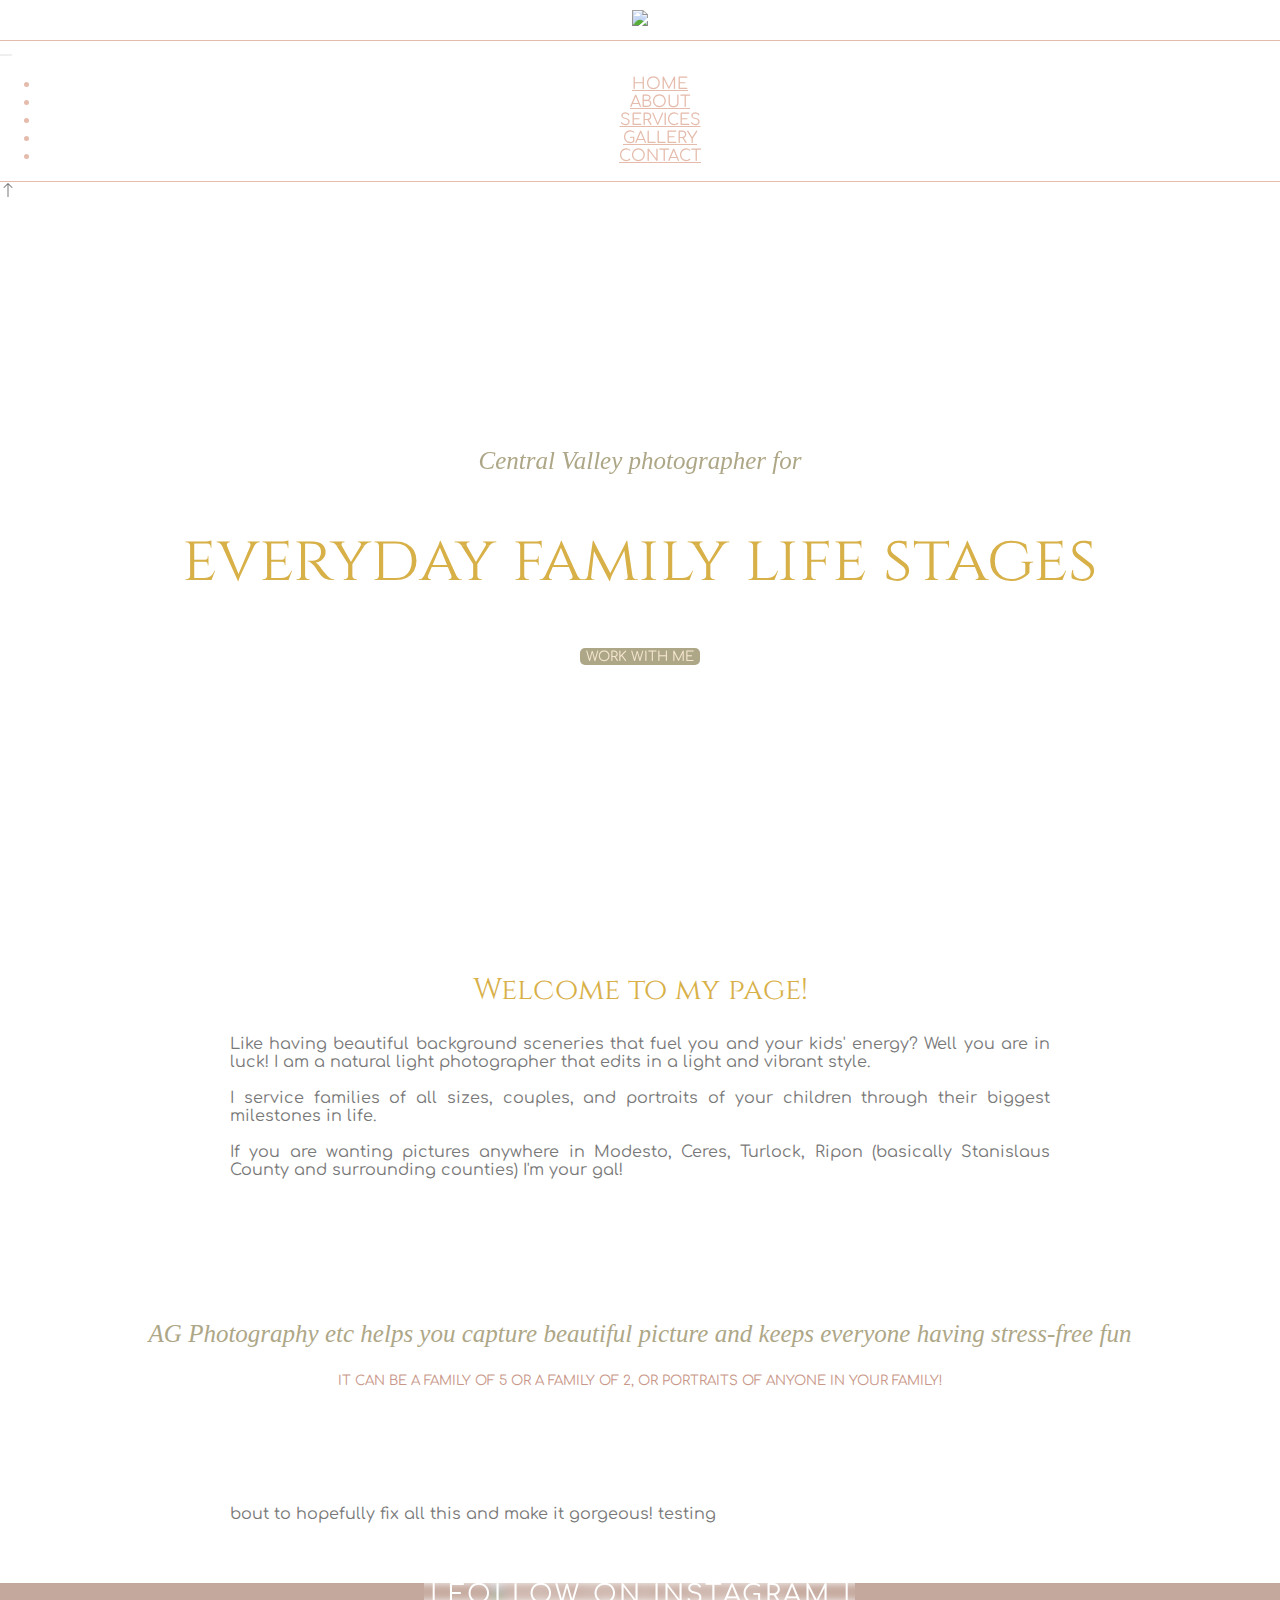
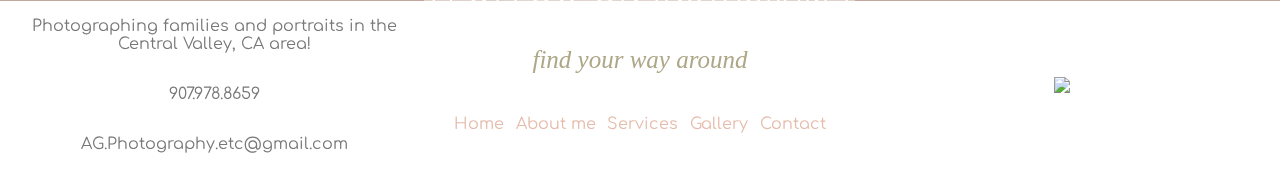
==== index.html @ 127899fd "links, refactoring some of the css" ====
<!DOCTYPE html>
<html>

<head>
    <!-- Bootstrap Styles -->
    <!-- CSS only -->
    <link href="https://cdn.jsdelivr.net/npm/bootstrap@5.2.2/dist/css/bootstrap.min.css" rel="stylesheet" integrity="sha384-Zenh87qX5JnK2Jl0vWa8Ck2rdkQ2Bzep5IDxbcnCeuOxjzrPF/et3URy9Bv1WTRi" crossorigin="anonymous">

    <!-- don't use this in production: -->
    <script src="https://unpkg.com/@babel/standalone/babel.min.js"></script>

    <!-- Google Fonts: Comfortaa and Cinzel -->
    <link rel="preconnect" href="https://fonts.googleapis.com">
    <link rel="preconnect" href="https://fonts.gstatic.com" crossorigin>
    <link href="https://fonts.googleapis.com/css2?family=Cinzel&family=Comfortaa&display=swap" rel="stylesheet">

    <!-- Google icons -->
    <link rel="stylesheet" href="https://fonts.googleapis.com/css2?family=Material+Symbols+Outlined:opsz,wght,FILL,GRAD@20..48,100..700,0..1,-50..200" />

    <!-- CSS & java -->
    <link rel="stylesheet" href="styles.css">
    <script type="module" src="index.js"></script>

</head>

 
<body>

<!-- ------------------ LOGO HAEDER ------------------ -->
<div class="logo-header">
    <a href="#/home"><img src="images/logos/Long-color.png" /></a>
</div>



<!-- ------------------ NAVIGATION BAR ------------------ -->
<nav class="navbar sticky-top navbar-expand-lg navbar-light bg-light">
    <!--<a class="navbar-brand" href="#">Navbar</a>-->

    <button class="navbar-toggler" type="button" data-toggle="collapse" data-target="#navbarNav" aria-controls="navbarNav" aria-expanded="false" aria-label="Toggle navigation">
      <span class="navbar-toggler-icon"></span>
    </button>

    <div class="collapse navbar-collapse" id="navbarNav">

        <ul class="navbar-nav ml-auto" data-target=".navbar-collapse" data-toggle="collapse">
            <li class="nav-item">
                <a class="nav-link mx-3" href="#/home">Home</a>
            </li>
            <li class="nav-item">
                <a class="nav-link mx-3" href="#/about">About</a>
            </li>
            <li class="nav-item">
                <a class="nav-link mx-3" href="#/services">Services</a>
            </li>
            <li class="nav-item">
                <a class="nav-link mx-3" href="#/gallery">Gallery</a>
            </li>
            <!--<li class="nav-item">
                <a class="nav-link mx-3" href="#/faqs">FAQ's</a>
            </li>-->
            <li class="nav-item">
                <a class="nav-link mx-3" href="#/contact">Contact</a>
            </li>
        </ul>

    </div>
</nav>

<!-- ------------------ Scroll to the top ------------------ -->
<a id="back-to-top" href="#top" class="btn fixed-bottom go-up btn-light btn-lg back-to-top" role="button">
    <svg xmlns="http://www.w3.org/2000/svg" width="16" height="16" fill="currentColor" class="bi bi-arrow-up" viewBox="0 0 16 16">
        <path fill-rule="evenodd" d="M8 15a.5.5 0 0 0 .5-.5V2.707l3.146 3.147a.5.5 0 0 0 .708-.708l-4-4a.5.5 0 0 0-.708 0l-4 4a.5.5 0 1 0 .708.708L7.5 2.707V14.5a.5.5 0 0 0 .5.5z"/>
    </svg>
</a>






<!-- ------------------ CONTENT ------------------ -->
<div class="container" style="padding-top: 0px">
  <div id="content"></div>
</div>





<!-- ------------------ FOOTER ------------------ -->
<div class="footer">

  <!-- instagram part like a hero image type of thing-->
  <div class="instagram">
      <img src="images/combos/instagram-970x90.png" alt="instagram collage from AG Photography etc" style="width: 100vw; opacity: 0.6;"/>
      <div class="insta-content">
          <h4 style="color: white;">
            <a href="https://www.instagram.com/ag.photography.etc/" target="_blank" style="color: white;">
              <span>Follow on Instagram</span>
            </a>
          </h4>
      </div>
  </div>
  
  <div class="bottom">
      <!-- first little part with info -->
      <div class="first-section" style="text-align: center;">
        <p>Photographing families and portraits in the Central Valley, CA area!</p>
        <p>907.978.8659</p>
        <p>AG.Photography.etc@gmail.com</p>
      </div>
  
      <!-- logo -->
      <div class="middle-section">
        <h3>find your way around</h3>
        <ul class="footer-list">
            <li class="list-item">
                <a href="#">Home</a>
            </li>
            <li class="list-item">
                <a href="#/about">About me</a>
            </li>
            <li class="list-item">
                <a href="#/services">Services</a>
            </li>
            <li class="list-item">
                <a href="#/gallery">Gallery</a>
            </li>
            <!--<li class="list-item">
                <a href="#/faqs">FAQ's</a>
            </li>-->
            <li class="list-item">
                <a href="#/contact">Contact</a>
            </li>
        </ul>
  
      </div>
  
      <!-- pages -->
      <div class="last-section">
          <img src="/images/logos/Color-circ.png" style="width: 200px;"/>
      </div>
  </div>
</div>

<!-- Bootstrap Java -->
<script src="https://code.jquery.com/jquery-3.2.1.slim.min.js" integrity="sha384-KJ3o2DKtIkvYIK3UENzmM7KCkRr/rE9/Qpg6aAZGJwFDMVNA/GpGFF93hXpG5KkN" crossorigin="anonymous"></script>
<script src="https://cdnjs.cloudflare.com/ajax/libs/popper.js/1.12.9/umd/popper.min.js" integrity="sha384-ApNbgh9B+Y1QKtv3Rn7W3mgPxhU9K/ScQsAP7hUibX39j7fakFPskvXusvfa0b4Q" crossorigin="anonymous"></script>
<script src="https://maxcdn.bootstrapcdn.com/bootstrap/4.0.0/js/bootstrap.min.js" integrity="sha384-JZR6Spejh4U02d8jOt6vLEHfe/JQGiRRSQQxSfFWpi1MquVdAyjUar5+76PVCmYl" crossorigin="anonymous"></script>


</body>
</html>
---- styles.css ----
html, body {
    margin: 0;
    padding: 0;
}
.container {
    margin-left: 0;
    padding: 0;
}

.whole-page {
    display: flex;
    justify-content: center;
    flex-direction: column;
    background-color: #fff;
    width: 100vw;
    gap: 0;
}

header {
    z-index: 10;
    position: relative;
} 
.main-content {
    display: flex;
    flex-direction: column;
    position: relative;
    width: 100vw;
    margin-right: 0;
}


.buttn {
    background-color: #AEA787;
    color: #f5e6d0;
    border: none;
    text-align: center;
    border-radius: 5px;
    font-family: 'Comfortaa', cursive;
    text-transform: uppercase;
}
.buttn:hover {
    background-color: #a19b80;
    color: #fff0da;
}

button h4 {
    margin: 8px 8px 6px;
}

h1 {
    font-family: 'Cinzel', serif;
    font-size: 5vw;
    font-weight: normal;
    text-align: center;
    color: #D8B048;
}

h2 {
    color: #D8B048;
    font-family: 'Cinzel','Georgia';
    font-weight: normal;
    font-size: 30px;
    text-align: center;
}

h3 {
    font-weight: normal;
    font-size: 25px;
    font-family: 'Garamond', serif;
    font-style: italic;
    color: #aea787;
    text-align: center;
}

h4 {
    font-family: 'Comfortaa', cursive;  
    text-transform: uppercase;
    color: #C89687;
    font-size: 18px;
    font-weight: normal;
}

p {
    font-family: 'Comfortaa', cursive;  
    font-size: 16px;
    color: #787878;
}


/* ***************************** Logo Header ***************************** */
.logo-header img {
    width: 60vw;
    height: auto;
    padding: 10px;
}
.logo-header {
    text-align: center;
}




/*  *****************************   Parallax Images ************************************** */

.parallax {
    overflow: hidden; 
    position: relative; 
    width: 100%; 
    background-attachment: fixed; 
    background-size: cover; 
    -moz-background-size: cover; 
    -webkit-background-size: cover; 
    background-repeat: no-repeat; 
    background-position: top center;
}

.parallax-home-one {
    padding-top: 200px; 
    padding-bottom: 200px; 
    background-image: url('images/my-family/DSC00334-Edit.jpg'); 
    box-shadow: inset 0 0 0 1000px #ffffff75;
    text-align: center;
}
.parallax-home-two {
    padding-top: 40px; 
    padding-bottom: 40px; 
    background-image: url('images/scenes/DSC02443.jpg'); 
    box-shadow: inset 0 0 0 1000px #ffffffb4;
}
.parallax-about-one {
    padding-top: 80px; 
    padding-bottom: 80px; 
    height: 500px;
    background-image: url('images/families/DSC01518-cropped.jpg'); 
    box-shadow: inset 0 0 0 1000px #ffffff49;
}
.parallax-contact {
    padding-top: 100px; 
    padding-bottom: 100px; 
    background-image: url('images/scenes/DSC09798.jpg'); 
    box-shadow: inset 0 0 0 1000px #ffffff75;
    text-align: center;
}
.parallax-services-one {
    padding-top: 40px; 
    padding-bottom: 30px;  
    background-image: url('images/scenes/DSC02382.jpg'); 
    box-shadow: inset 0 0 0 1000px #ffffffc4;
    text-align: center;
}
.hero-image {
    backdrop-filter: blur(5px);
    box-shadow: inset 0 0 0 1000px rgba(255, 255, 255, 0.4);
    padding: 20px 20px;
}
.block {
    padding: 60px; 
    width:820px; 
    margin:0 auto; 
    text-align:justify;
}
@media screen and (max-width: 959px) and (min-width: 768px) {
    .block {padding: 40px; width:80%;}
}
@media screen and (max-width: 479px) {
    .block {padding: 30px 15px; width:80%;}
}
.line-break {
    border-bottom: 1px solid #e5bcac; 
    width: 150px; 
    margin: 0 auto;
}
.flex-row-container {
    display: flex; 
    flex-direction: row; 
    gap: 20px;
    justify-content: space-between;
}
.me-pics {
    width: 25vw; 
    height: auto;
}
@media screen and (max-width: 820px) {
    .flex-row-container {flex-direction: column;}
    .flex-row-container .me-pics {width: 100vw; height: auto;}
}
.contact-form {
    background-color: rgba(255, 255, 255, 0.76);
    padding: 20px;
    width: 400px;
    text-align: center;
    margin: auto;
}
.contact-form a {
    color: #787878;
}
.contact-form a:hover {
    color: #e5bcac;
}




/*  *****************************   CARDS ************************************** */
.card {
    border: none;
    border-radius: none;
}
.card-footer {
    background-color: transparent;
    border: none;
}



/*  *****************************  GALLERY ************************************** */

.row {
    display: flex;
    flex-wrap: wrap;
    padding: 0 4px;
  }
  
  /* Create four equal columns that sits next to each other */
  .column {
    flex: 25%;
    max-width: 25%;
    padding: 0 4px;
  }
  
  .column img {
    margin-top: 8px;
    vertical-align: middle;
    width: 100%;
  }
  
  /* Responsive layout - makes a two column-layout instead of four columns */
  @media screen and (max-width: 800px) {
    .column {
      flex: 50%;
      max-width: 50%;
    }
  }
  
  /* Responsive layout - makes the two columns stack on top of each other instead of next to each other */
  @media screen and (max-width: 600px) {
    .column {
      flex: 100%;
      max-width: 100%;
    }
  }















/*  *****************************   NAVBAR **************************************
font-family: 'Cinzel', serif;
font-family: 'Comfortaa', cursive; 

colors
pinky: #e5bcac
greeny: #aea787
gold: #dcb74e
grey: #787878
beige: #ead6b8
*/

.bg-light {
    --bs-bg-opacity: 1;
    background-color: rgba(255, 255, 255, 0.541) !important;
    backdrop-filter: blur(5px);
    border-top: 1px solid #e5bcac;
    border-bottom: 1px solid #e5bcac;
}
.navbar-toggler {
    margin-left: auto;
    margin-right: 5px;
    border: none;
}
.navbar-nav {
    text-align: center;
}

.nav-item {
    text-decoration: none;
    font-family: 'Comfortaa', cursive; 
    text-transform: uppercase;
    font: 16px;
    color: #e5bcac;
}
.nav-item a {
    color: #e5bcac;
}

.nav-item a:hover {
    background: radial-gradient(#ffffffa1, 40%, #ffffff00);
}

@media (min-width: 992px) {
.navbar-expand-lg .navbar-collapse {
    justify-content:space-evenly;
    gap: 20px;
}
}
.navbar {
    --bs-navbar-color: rgb(233, 233, 233);
}
.btn-light {
    background-color: transparent;
    border: none;
}
.fixed-bottom {
    left: auto;
}
.go-up {
    text-decoration: none; 
    color: #787878; 
    background-color: rgba(255, 255, 255, 0.623);
}
.go-up:hover {
    background-color: #78787854;
    color: white;
}



/*  *****************************   FOOTER  ************************************** */
.footer {
    display: flex;
    flex-direction: column;
    justify-content: center;
    flex: 1 0 10px;
    padding: 0;
    margin: 0;
}

.instagram {
    position: relative;
    text-align: center;
    color: white;
    overflow: hidden;
    background: #b39082c7;
}
.insta-content {
    position: absolute;
    top: 50%;
    left: 50%;
    transform: translate(-50%, -50%);
}
.insta-content h4 {
    font-size: 2vw;
    letter-spacing: 0.1em;
    margin: 0;
    backdrop-filter: blur(5px); /* adds blur to everything behind it */
    -webkit-backdrop-filter: blur(5px);
    font-family: 'Comfortaa', cursive; 
    padding: 8px;
}
.insta-content h4 span {
  border: 2px solid white;
  padding: 10px 14px 6px;
  display: inline-block;
}

.bottom {
    display: flex;
    flex-direction: row;
    justify-content: space-evenly;
    position: relative;
    align-items: center;
    margin: auto;
    gap: 50px;
}
.bottom > *{
    flex: 1 1 0;
}
.footer .first-section {
    display: flex;
    flex-direction: column;
}
.footer .middle-section {
    display: flex;
    flex-direction: column;
    justify-content: center;

}
.footer .last-section {
    display: flex;
    justify-content:flex-end;
}

.footer-list {
    display: flex;
    justify-content: space-evenly;
    list-style-type: none;
    align-items: center;
    padding: 0;
    gap: 10px;
    flex-wrap: wrap;
}

.footer-list .list-item a {
    text-decoration: none;
    font-family: 'Comfortaa', cursive; 
    color: #e5bcac;
}
@media all and (max-width: 680px) {
    .bottom{
        flex-direction: column;
    }
}
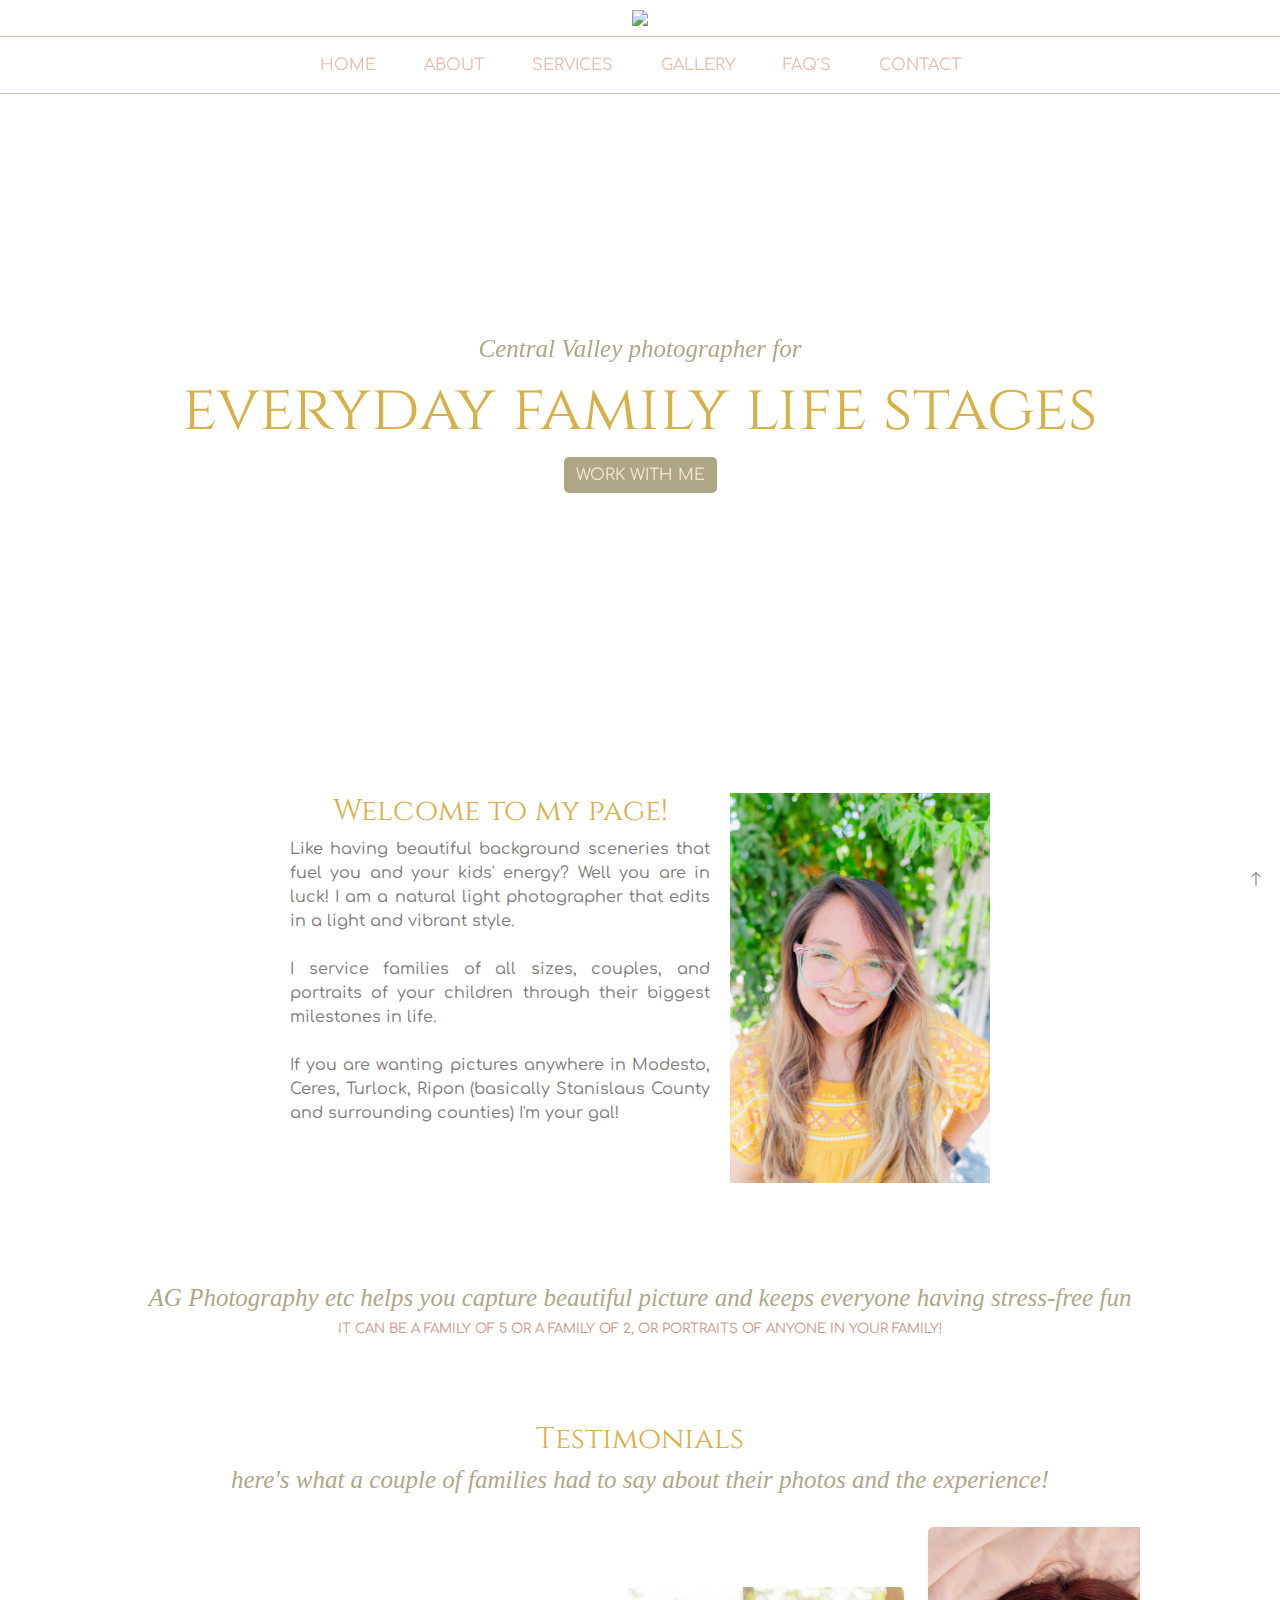
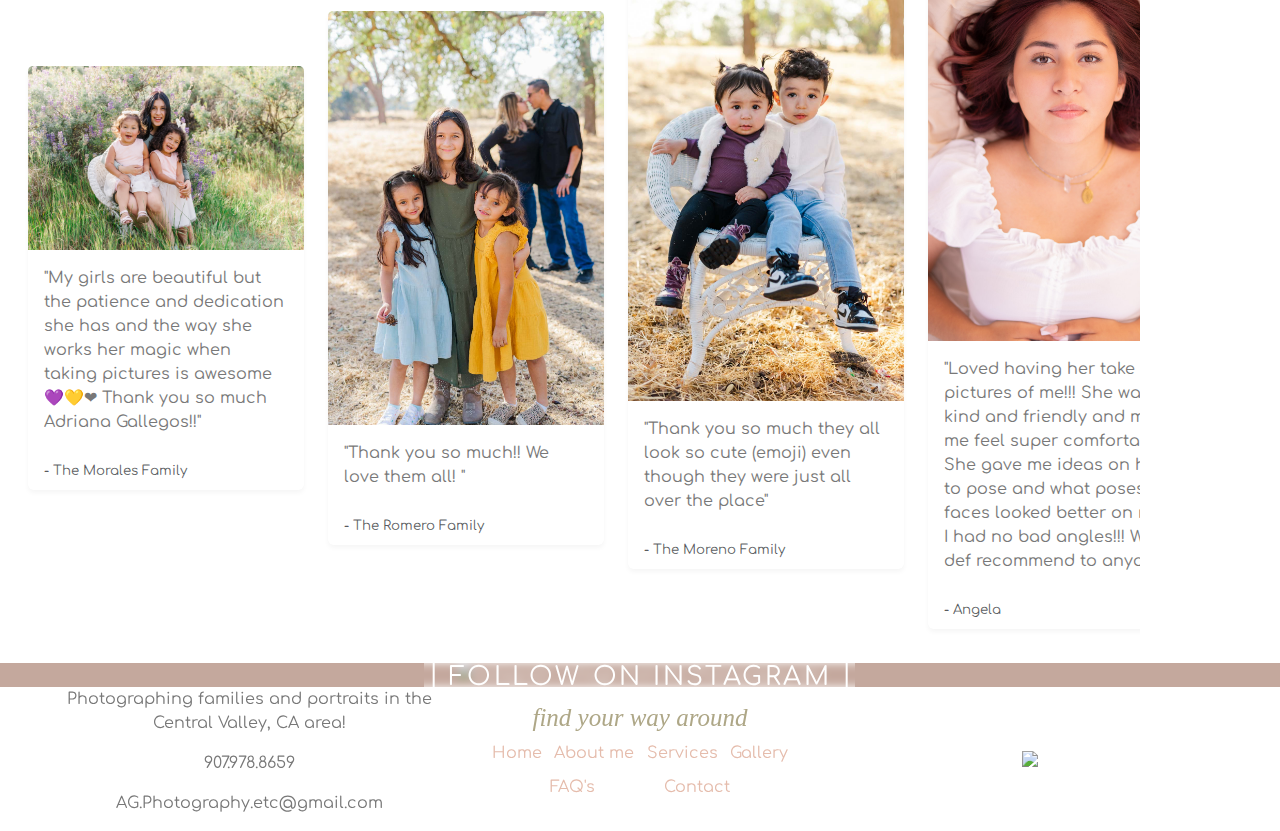
==== commit 29cefcea: "refactored blur" ====
--- a/index.html
+++ b/index.html
@@ -4,7 +4,8 @@
 <head>
     <!-- Bootstrap Styles -->
     <!-- CSS only -->
-    <link href="https://cdn.jsdelivr.net/npm/bootstrap@5.2.2/dist/css/bootstrap.min.css" rel="stylesheet" integrity="sha384-Zenh87qX5JnK2Jl0vWa8Ck2rdkQ2Bzep5IDxbcnCeuOxjzrPF/et3URy9Bv1WTRi" crossorigin="anonymous">
+    <link href="https://cdn.jsdelivr.net/npm/bootstrap@5.0.2/dist/css/bootstrap.min.css" rel="stylesheet">
+    <script src="https://cdn.jsdelivr.net/npm/bootstrap@5.0.2/dist/js/bootstrap.bundle.min.js"></script>
 
     <!-- don't use this in production: -->
     <script src="https://unpkg.com/@babel/standalone/babel.min.js"></script>
@@ -34,7 +35,7 @@
 
 
 <!-- ------------------ NAVIGATION BAR ------------------ -->
-<nav class="navbar sticky-top navbar-expand-lg navbar-light bg-light">
+<nav class="navbar sticky-top navbar-expand-lg navbar-light bg-light blur">
     <!--<a class="navbar-brand" href="#">Navbar</a>-->
 
     <button class="navbar-toggler" type="button" data-toggle="collapse" data-target="#navbarNav" aria-controls="navbarNav" aria-expanded="false" aria-label="Toggle navigation">
@@ -45,7 +46,7 @@
 
         <ul class="navbar-nav ml-auto" data-target=".navbar-collapse" data-toggle="collapse">
             <li class="nav-item">
-                <a class="nav-link mx-3" href="#/home">Home</a>
+                <a class="nav-link mx-3" href="#">Home</a>
             </li>
             <li class="nav-item">
                 <a class="nav-link mx-3" href="#/about">About</a>
@@ -56,9 +57,9 @@
             <li class="nav-item">
                 <a class="nav-link mx-3" href="#/gallery">Gallery</a>
             </li>
-            <!--<li class="nav-item">
+            <li class="nav-item">
                 <a class="nav-link mx-3" href="#/faqs">FAQ's</a>
-            </li>-->
+            </li>
             <li class="nav-item">
                 <a class="nav-link mx-3" href="#/contact">Contact</a>
             </li>
@@ -107,7 +108,7 @@
       <!-- first little part with info -->
       <div class="first-section" style="text-align: center;">
         <p>Photographing families and portraits in the Central Valley, CA area!</p>
-        <p>907.978.8659</p>
+        <p style="text-decoration: none; color: #787878;">907.978.8659</p>
         <p>AG.Photography.etc@gmail.com</p>
       </div>
   
@@ -127,9 +128,9 @@
             <li class="list-item">
                 <a href="#/gallery">Gallery</a>
             </li>
-            <!--<li class="list-item">
+            <li class="list-item">
                 <a href="#/faqs">FAQ's</a>
-            </li>-->
+            </li>
             <li class="list-item">
                 <a href="#/contact">Contact</a>
             </li>
--- a/styles.css
+++ b/styles.css
@@ -1,10 +1,15 @@
 html, body {
     margin: 0;
     padding: 0;
+    width: 100%;
+
 }
 .container {
     margin-left: 0;
+    margin-right: 0;
     padding: 0;
+    --bs-gutter-x: 0px;
+    overflow-x: hidden;
 }
 
 .whole-page {
@@ -13,19 +18,13 @@
     flex-direction: column;
     background-color: #fff;
     width: 100vw;
-    gap: 0;
-}
-
-header {
-    z-index: 10;
-    position: relative;
-} 
+}
+
 .main-content {
     display: flex;
     flex-direction: column;
     position: relative;
     width: 100vw;
-    margin-right: 0;
 }
 
 
@@ -86,16 +85,41 @@
     color: #787878;
 }
 
+img {
+    pointer-events: none;
+}
+section {
+    width: 100vw;
+}
+.blur {
+    -webkit-backdrop-filter: blur(5px);
+    backdrop-filter: blur(5px);
+    }
+
+
+
+
+
+
+
+
 
 /* ***************************** Logo Header ***************************** */
 .logo-header img {
     width: 60vw;
+    max-width: 600px;
     height: auto;
     padding: 10px;
 }
 .logo-header {
     text-align: center;
 }
+
+
+
+
+
+
 
 
 
@@ -105,7 +129,7 @@
 .parallax {
     overflow: hidden; 
     position: relative; 
-    width: 100%; 
+    width: 100vw; 
     background-attachment: fixed; 
     background-size: cover; 
     -moz-background-size: cover; 
@@ -113,6 +137,12 @@
     background-repeat: no-repeat; 
     background-position: top center;
 }
+@media only screen and (max-device-width: 1000px) {
+    .parallax {
+      background-attachment: scroll;
+    }
+  }
+
 
 .parallax-home-one {
     padding-top: 200px; 
@@ -120,6 +150,7 @@
     background-image: url('images/my-family/DSC00334-Edit.jpg'); 
     box-shadow: inset 0 0 0 1000px #ffffff75;
     text-align: center;
+    width: 100%;
 }
 .parallax-home-two {
     padding-top: 40px; 
@@ -149,9 +180,10 @@
     text-align: center;
 }
 .hero-image {
-    backdrop-filter: blur(5px);
     box-shadow: inset 0 0 0 1000px rgba(255, 255, 255, 0.4);
-    padding: 20px 20px;
+    padding: 40px 40px;
+    width: max-content;
+    margin: auto;
 }
 .block {
     padding: 60px; 
@@ -187,7 +219,7 @@
 .contact-form {
     background-color: rgba(255, 255, 255, 0.76);
     padding: 20px;
-    width: 400px;
+    width: 370px;
     text-align: center;
     margin: auto;
 }
@@ -205,11 +237,83 @@
 .card {
     border: none;
     border-radius: none;
+    box-shadow: rgba(0, 0, 0, 0.04) 0px 3px 5px;
 }
 .card-footer {
     background-color: transparent;
     border: none;
 }
+.text-muted {
+    font-family: 'Comfortaa', cursive; 
+    font-size: smaller;
+}
+
+.scrolling-wrapper{
+	overflow-x: auto;
+    align-items: center;
+}
+
+
+
+.accordion-button:not(.collapsed) {
+    color: #ead6b8;
+    background-color: #f7eee1;
+}
+.accordion-button:focus {
+    z-index: 3;
+    border-color: #aea787;
+    outline: 0;
+    box-shadow: 0 0 0 0.25rem #aea78748;
+}
+
+
+
+
+
+
+
+
+/*  ***************************IMAGE CAROUSEL*********************************** */
+
+.carousel {
+    padding: 1rem 0;
+    width: 100vw;
+    margin: auto; 
+}
+.images-container {
+    display: flex;
+    gap: 20px;
+    overflow-x: auto;
+    scroll-snap-type: x mandatory;
+}
+.images-container img {
+    scroll-snap-align: center;
+    height: 300px;
+}
+.carousel {
+    scrollbar-color: #AA6262 transparent;
+}
+
+.carousel::-webkit-scrollbar {
+    height: 10px;
+}
+
+.carousel::-webkit-scrollbar-track {
+    background: rgb(233, 233, 233);
+    padding: 0;
+    margin: 0 10vw;
+}
+
+.carousel::-webkit-scrollbar-thumb {
+    background-color: #e5bcac;
+    border: 0 solid gainsboro;
+}
+
+
+
+
+
+
 
 
 
@@ -279,7 +383,6 @@
 .bg-light {
     --bs-bg-opacity: 1;
     background-color: rgba(255, 255, 255, 0.541) !important;
-    backdrop-filter: blur(5px);
     border-top: 1px solid #e5bcac;
     border-bottom: 1px solid #e5bcac;
 }
@@ -393,7 +496,7 @@
     display: flex;
     flex-direction: column;
     justify-content: center;
-
+    max-width: 300px;
 }
 .footer .last-section {
     display: flex;
@@ -408,6 +511,7 @@
     padding: 0;
     gap: 10px;
     flex-wrap: wrap;
+
 }
 
 .footer-list .list-item a {
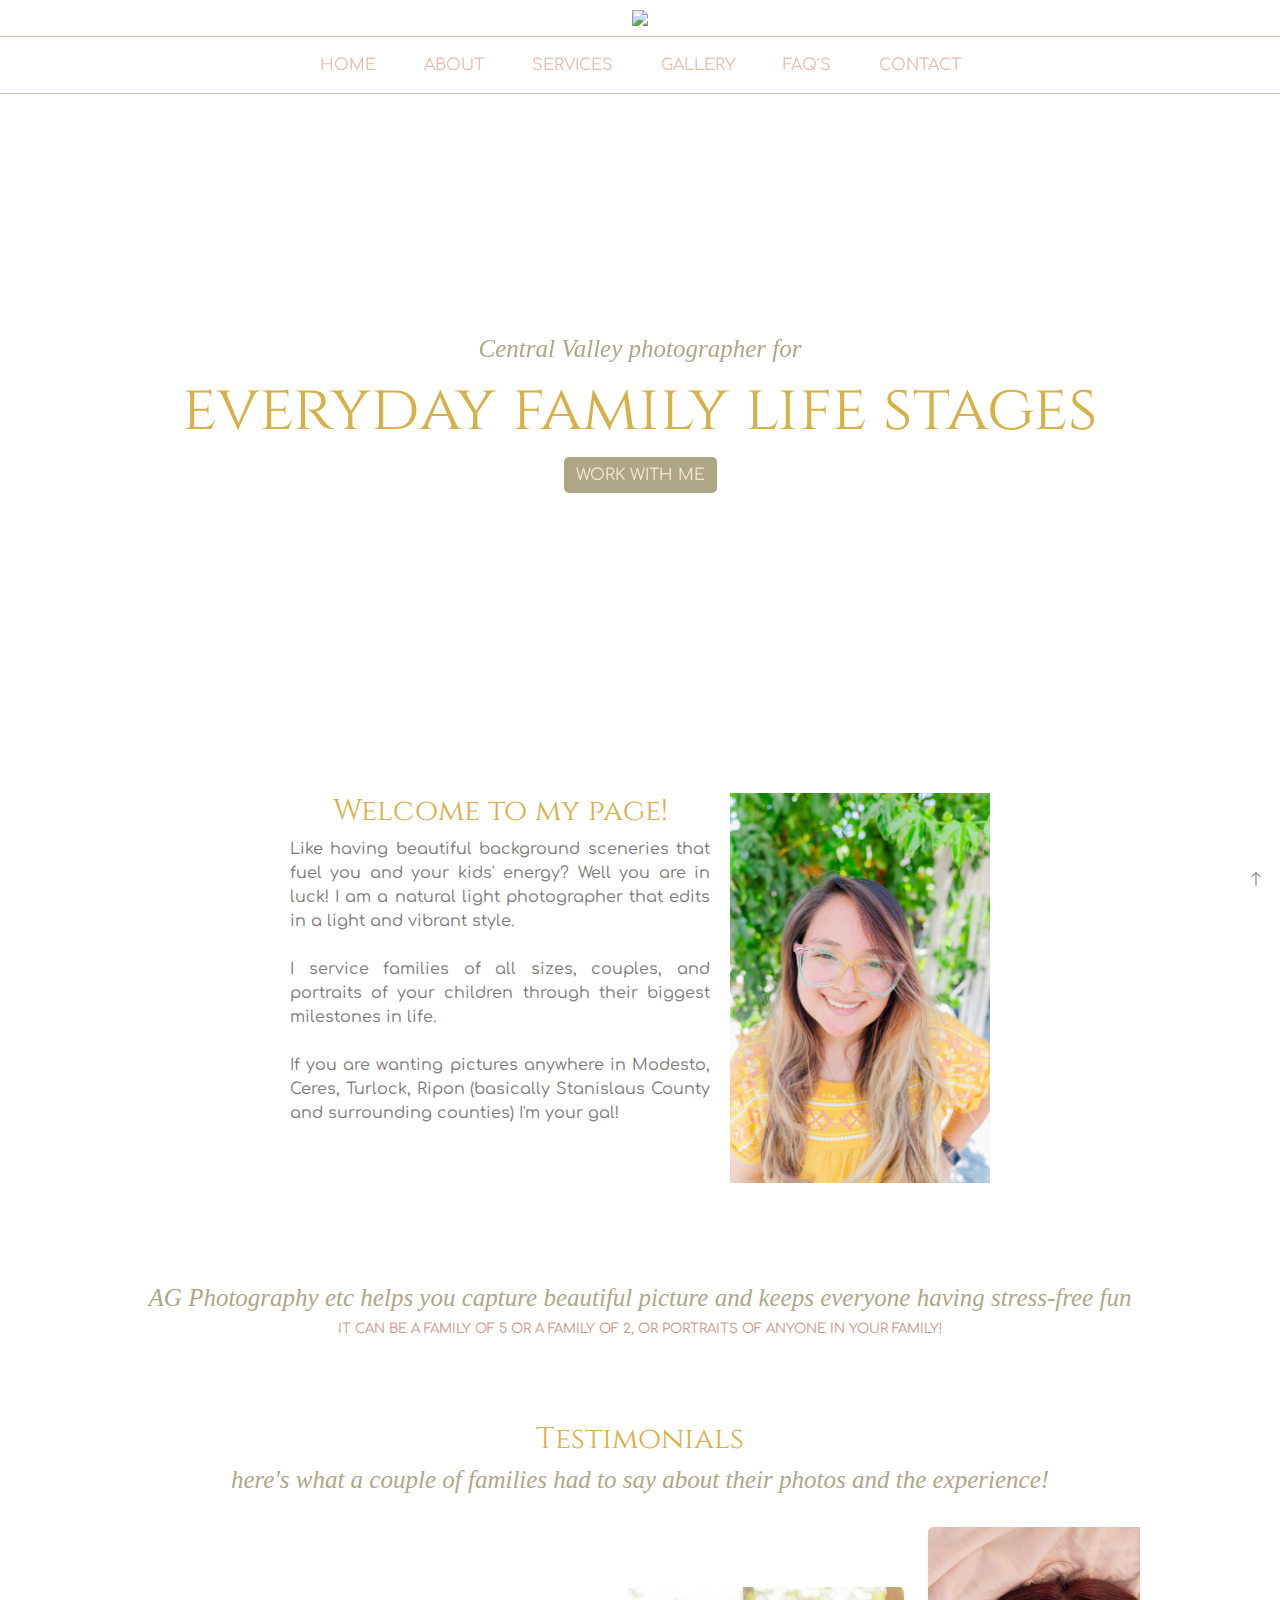
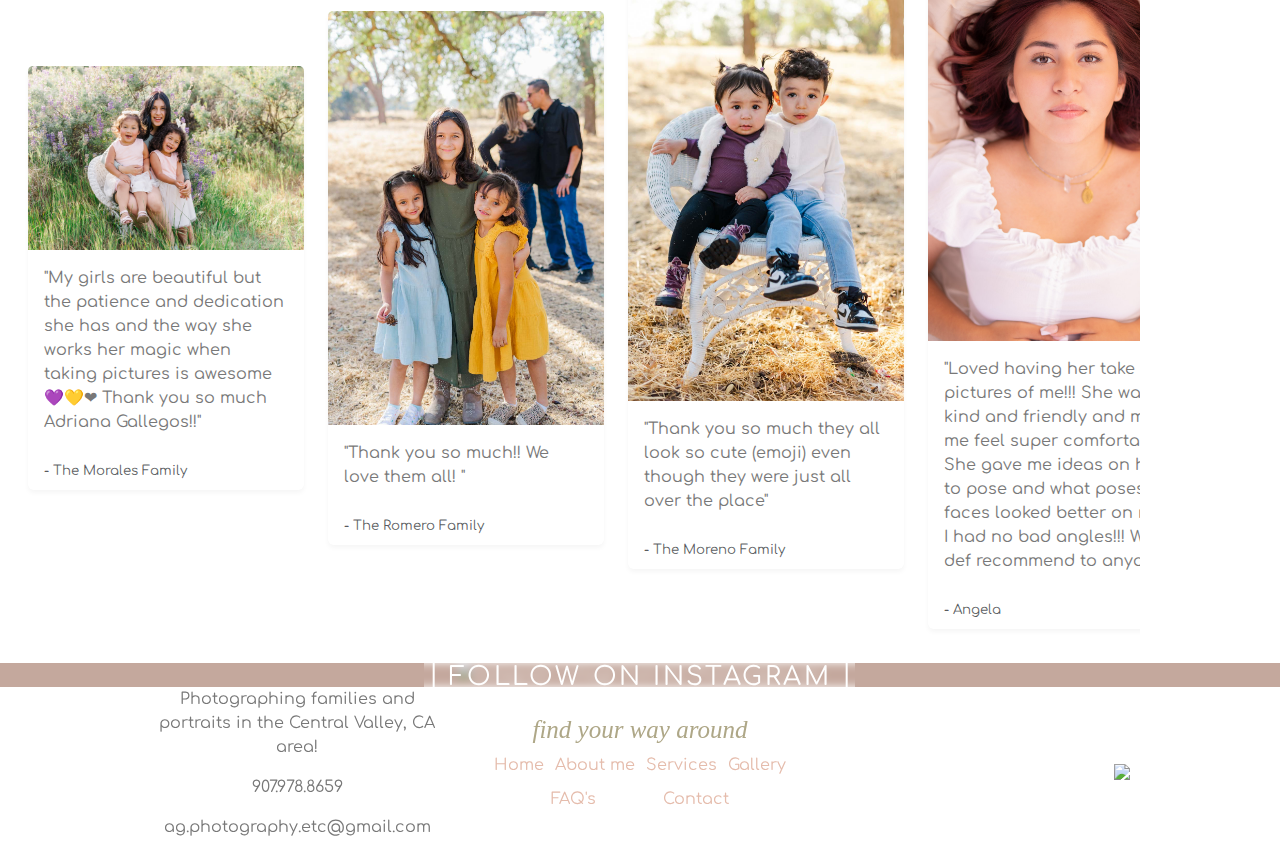
==== commit 5fe66df3: "footer logo slightly changed again" ====
--- a/index.html
+++ b/index.html
@@ -21,6 +21,9 @@
     <!-- CSS & java -->
     <link rel="stylesheet" href="styles.css">
     <script type="module" src="index.js"></script>
+
+    <!-- Favicon -->
+    <link rel="icon" type="image/x-icon" href="images/logos/Flr-color.png"> <!-- for when I get this bish -->
 
 </head>
 
@@ -81,7 +84,7 @@
 
 
 <!-- ------------------ CONTENT ------------------ -->
-<div class="container" style="padding-top: 0px">
+<div class="container" style="padding: 0px;">
   <div id="content"></div>
 </div>
 
@@ -108,8 +111,8 @@
       <!-- first little part with info -->
       <div class="first-section" style="text-align: center;">
         <p>Photographing families and portraits in the Central Valley, CA area!</p>
-        <p style="text-decoration: none; color: #787878;">907.978.8659</p>
-        <p>AG.Photography.etc@gmail.com</p>
+        <a href="tel:1-907-978-8659" style="text-decoration: none; color: #787878;"><p >907.978.8659</p></a>
+        <a href="mailto:ag.photography.etc@gmail.com" target="_blank" style="text-decoration: none;"><p>ag.photography.etc@gmail.com</p></a>
       </div>
   
       <!-- logo -->
@@ -140,7 +143,7 @@
   
       <!-- pages -->
       <div class="last-section">
-          <img src="/images/logos/Color-circ.png" style="width: 200px;"/>
+        <a href="#/home"><img src="images/logos/color-circ.jpg" style="max-width: 200px;" /></a>
       </div>
   </div>
 </div>
--- a/styles.css
+++ b/styles.css
@@ -8,6 +8,7 @@
     margin-left: 0;
     margin-right: 0;
     padding: 0;
+    width: 100vw;
     --bs-gutter-x: 0px;
     overflow-x: hidden;
 }
@@ -18,6 +19,7 @@
     flex-direction: column;
     background-color: #fff;
     width: 100vw;
+
 }
 
 .main-content {
@@ -438,6 +440,13 @@
 
 
 
+
+
+
+
+
+
+
 /*  *****************************   FOOTER  ************************************** */
 .footer {
     display: flex;
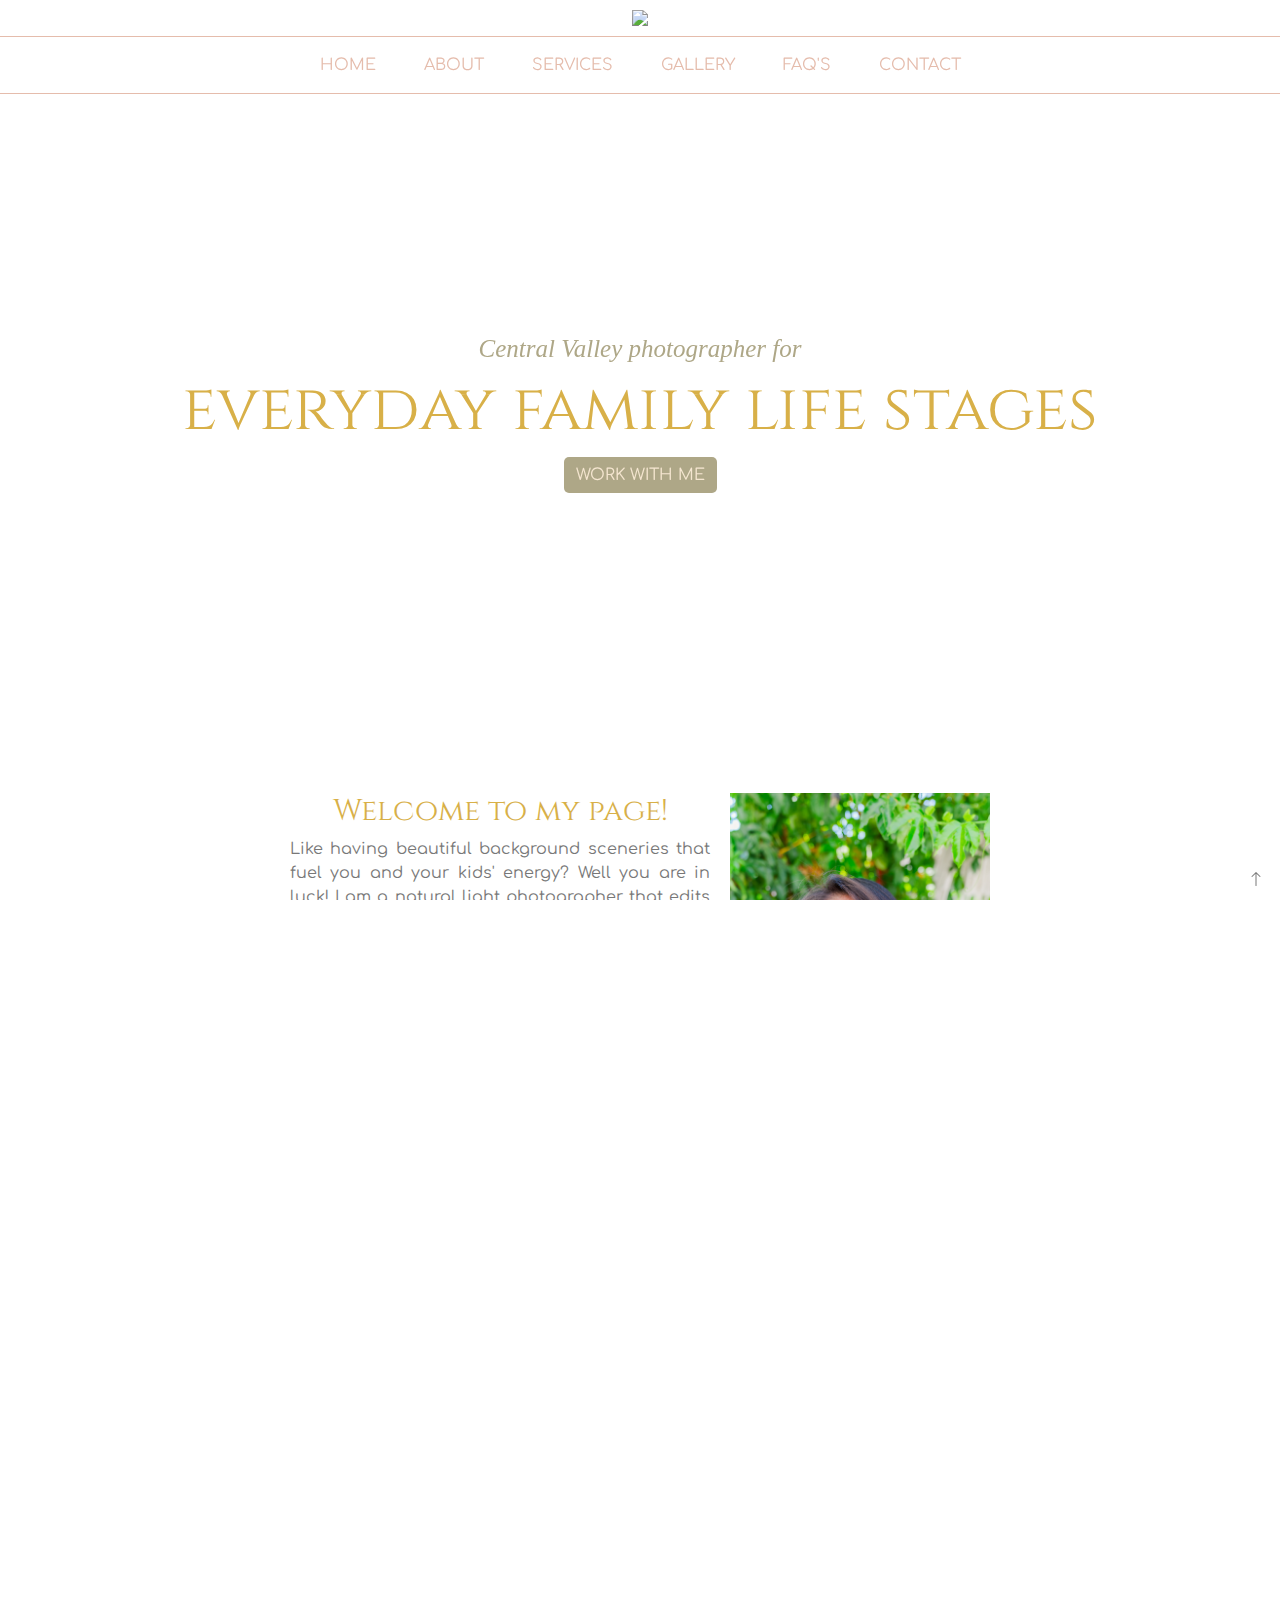
==== commit 6c6e6380: "fixed instagram footer and picsello form height" ====
--- a/index.html
+++ b/index.html
@@ -31,7 +31,7 @@
 <body>
 
 <!-- ------------------ LOGO HAEDER ------------------ -->
-<div class="logo-header">
+<div class="logo-header" id="top">
     <a href="#/home"><img src="images/logos/Long-color.png" /></a>
 </div>
 
@@ -97,7 +97,7 @@
 
   <!-- instagram part like a hero image type of thing-->
   <div class="instagram">
-      <img src="images/combos/instagram-970x90.png" alt="instagram collage from AG Photography etc" style="width: 100vw; opacity: 0.6;"/>
+      <img src="images/combos/instagram-970x90.png" alt="instagram collage from AG Photography etc" style="opacity: 0.6;"/>
       <div class="insta-content">
           <h4 style="color: white;">
             <a href="https://www.instagram.com/ag.photography.etc/" target="_blank" style="color: white;">
--- a/styles.css
+++ b/styles.css
@@ -1,16 +1,15 @@
 html, body {
-    margin: 0;
-    padding: 0;
+    margin: 0px;
+    padding: 0px;
     width: 100%;
-
+    height: 100%;
+    overflow-x: hidden;
 }
 .container {
     margin-left: 0;
     margin-right: 0;
     padding: 0;
-    width: 100vw;
-    --bs-gutter-x: 0px;
-    overflow-x: hidden;
+
 }
 
 .whole-page {
@@ -19,7 +18,6 @@
     flex-direction: column;
     background-color: #fff;
     width: 100vw;
-
 }
 
 .main-content {
@@ -27,6 +25,7 @@
     flex-direction: column;
     position: relative;
     width: 100vw;
+    
 }
 
 
@@ -96,7 +95,10 @@
 .blur {
     -webkit-backdrop-filter: blur(5px);
     backdrop-filter: blur(5px);
-    }
+}
+a {
+    text-decoration: none;
+}
 
 
 
@@ -218,10 +220,18 @@
     .flex-row-container {flex-direction: column;}
     .flex-row-container .me-pics {width: 100vw; height: auto;}
 }
+
+
+
+
+
+
+
 .contact-form {
     background-color: rgba(255, 255, 255, 0.76);
     padding: 20px;
-    width: 370px;
+    width: 40vw;
+    min-width: 380px;
     text-align: center;
     margin: auto;
 }
@@ -230,6 +240,12 @@
 }
 .contact-form a:hover {
     color: #e5bcac;
+}
+.contact-picsello {
+    height: 920px;
+}
+@media screen and (max-width: 1674px) {
+    .contact-picsello {height: 750px;}
 }
 
 
@@ -445,8 +461,6 @@
 
 
 
-
-
 /*  *****************************   FOOTER  ************************************** */
 .footer {
     display: flex;
@@ -463,6 +477,17 @@
     color: white;
     overflow: hidden;
     background: #b39082c7;
+
+}
+.instagram img {
+    width: 100vw;
+    height: auto;
+}
+@media all and (max-width: 680px) {
+    .instagram img{
+        width: auto;
+        height: 100px;
+    }
 }
 .insta-content {
     position: absolute;
@@ -518,7 +543,7 @@
     list-style-type: none;
     align-items: center;
     padding: 0;
-    gap: 10px;
+    gap: 15px;
     flex-wrap: wrap;
 
 }
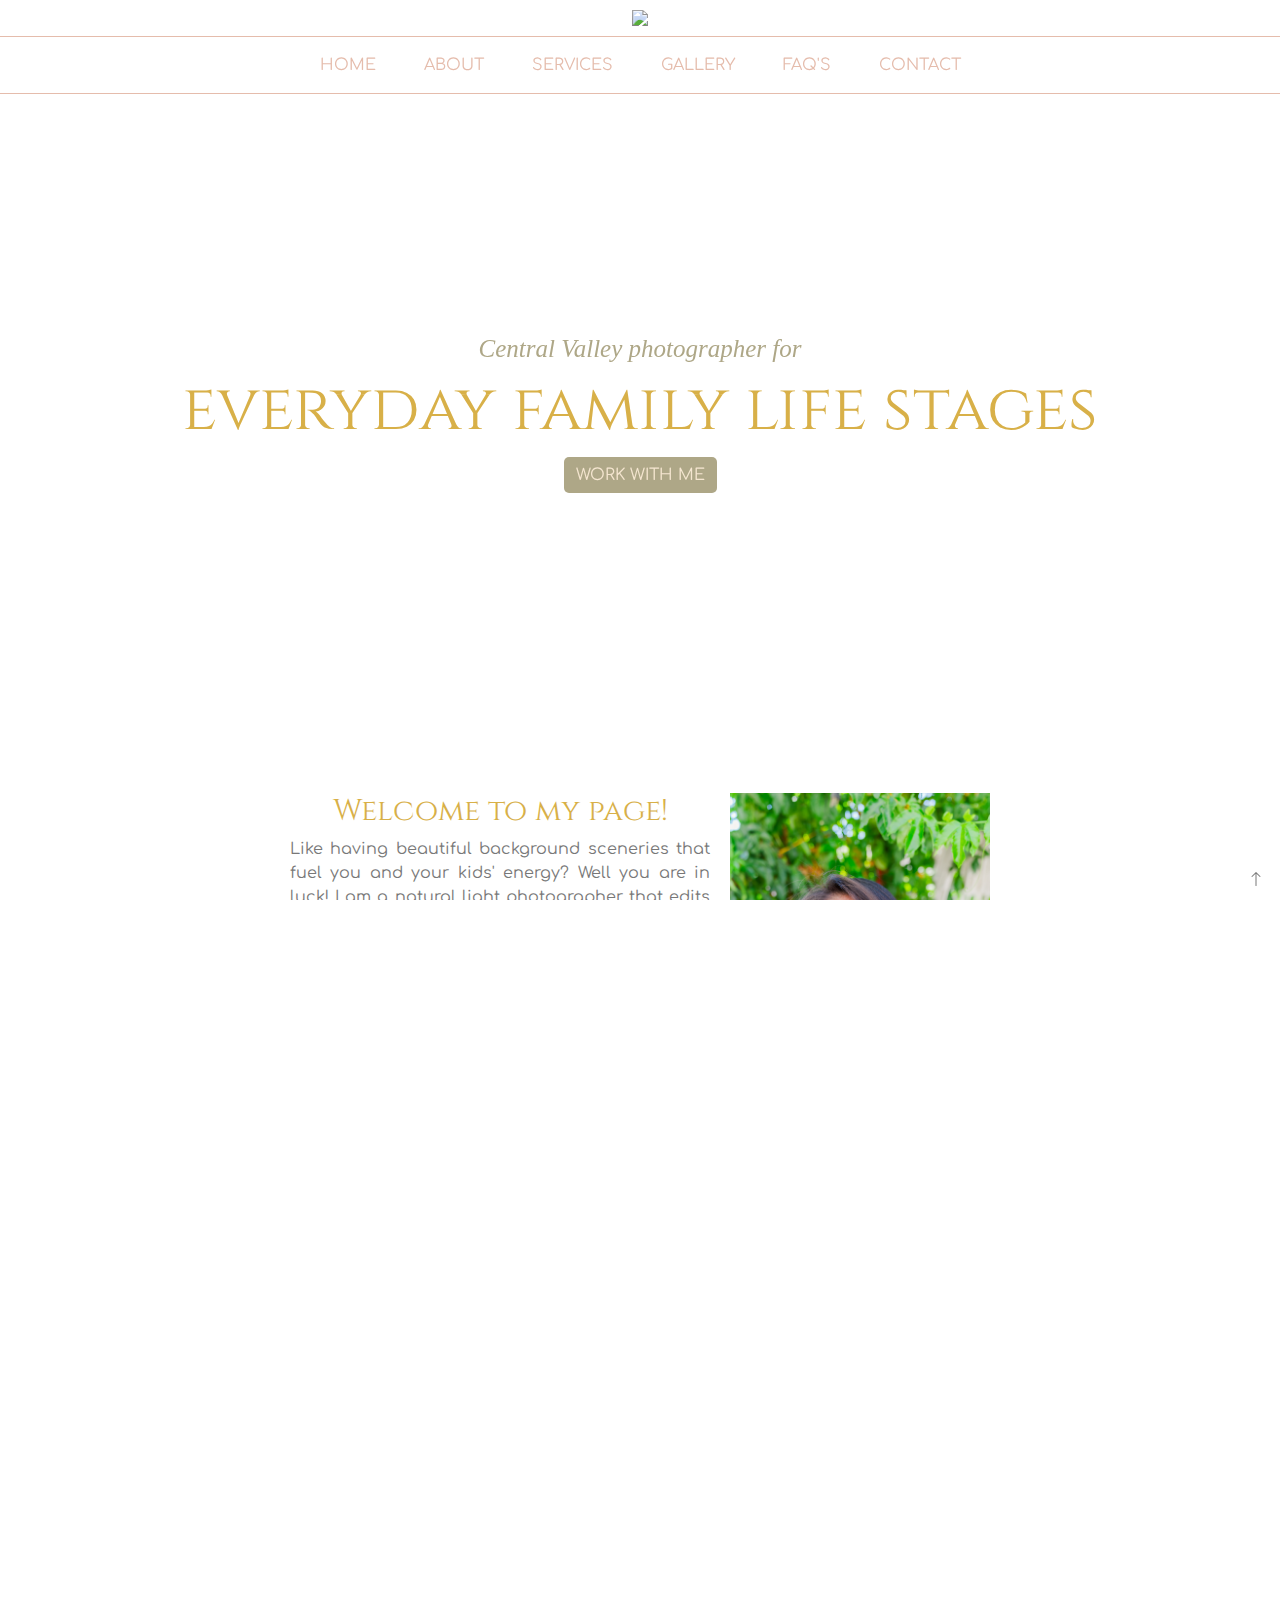
==== commit 5ab0efaf: "tiny mini mistakes, don't member them" ====
--- a/index.html
+++ b/index.html
@@ -30,7 +30,7 @@
  
 <body>
 
-<!-- ------------------ LOGO HAEDER ------------------ -->
+<!-- ------------------ LOGO HEADER ------------------ -->
 <div class="logo-header" id="top">
     <a href="#/home"><img src="images/logos/Long-color.png" /></a>
 </div>
--- a/styles.css
+++ b/styles.css
@@ -119,7 +119,7 @@
     text-align: center;
 }
 
-
+ 
 
 
 
@@ -251,11 +251,18 @@
 
 
 
+
+
+
+
+
+
+
 /*  *****************************   CARDS ************************************** */
 .card {
     border: none;
     border-radius: none;
-    box-shadow: rgba(0, 0, 0, 0.04) 0px 3px 5px;
+    box-shadow: rgba(150, 150, 150, 0.25) 0px 0.0625em 0.0625em, rgba(133, 133, 133, 0.25) 0px 0.125em 0.5em, rgba(255, 255, 255, 0.1) 0px 0px 0px 1px inset;
 }
 .card-footer {
     background-color: transparent;
@@ -283,6 +290,9 @@
     outline: 0;
     box-shadow: 0 0 0 0.25rem #aea78748;
 }
+
+
+
 
 
 
@@ -427,12 +437,15 @@
 .nav-item a:hover {
     background: radial-gradient(#ffffffa1, 40%, #ffffff00);
 }
-
+.navbar-light .navbar-toggler {
+    color: #e5bcac70;
+    border-color: #e5bcac70;
+}
 @media (min-width: 992px) {
-.navbar-expand-lg .navbar-collapse {
-    justify-content:space-evenly;
-    gap: 20px;
-}
+    .navbar-expand-lg .navbar-collapse {
+        justify-content:space-evenly;
+        gap: 20px;
+    }
 }
 .navbar {
     --bs-navbar-color: rgb(233, 233, 233);
@@ -444,6 +457,8 @@
 .fixed-bottom {
     left: auto;
 }
+
+
 .go-up {
     text-decoration: none; 
     color: #787878; 
